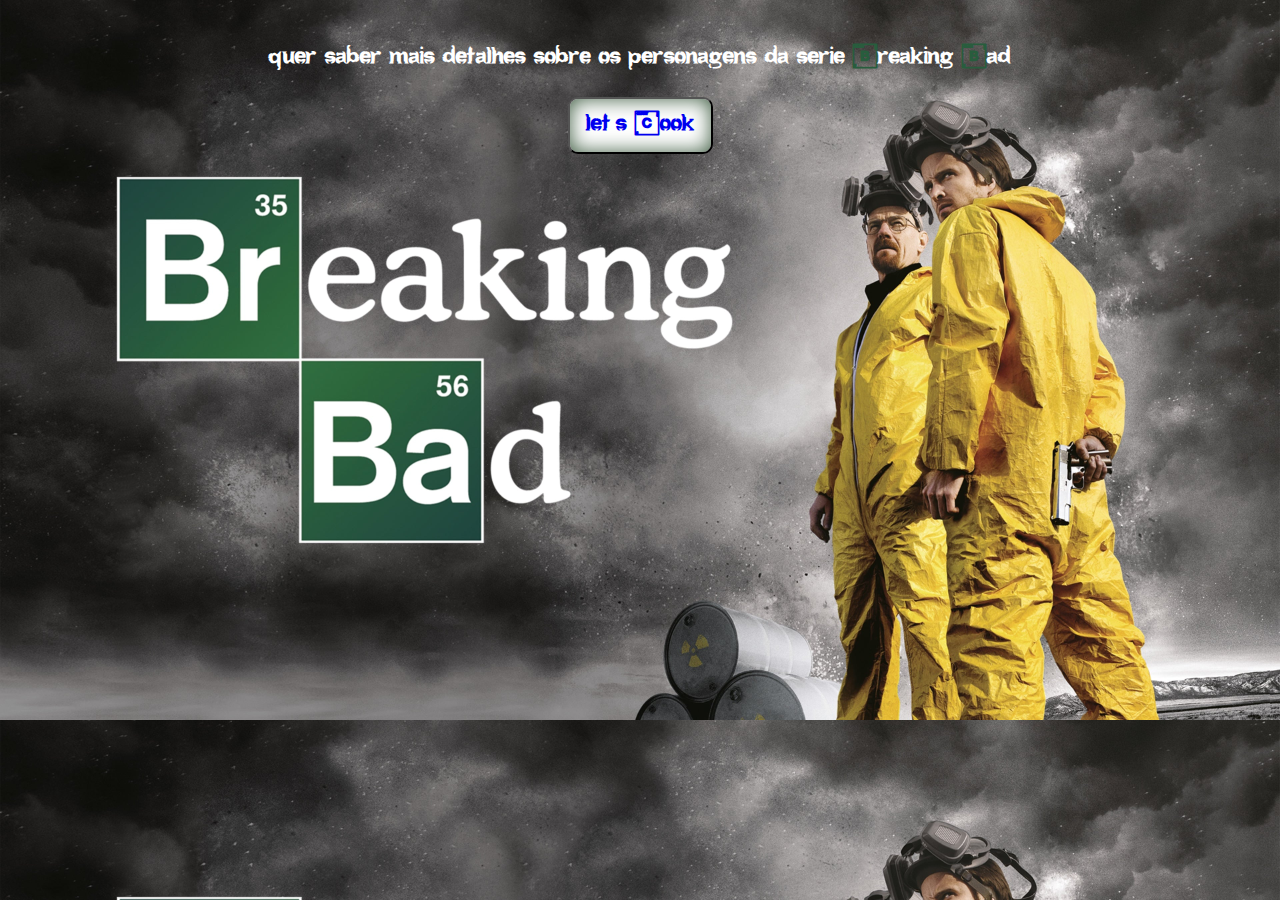
==== index.html @ b4e7503c "Home pagina breaking bad cards" ====
<!DOCTYPE html>
<html lang="pt-br">
  <head>
    <meta charset="UTF-8" />
    <meta http-equiv="X-UA-Compatible" content="IE=edge" />
    <meta name="viewport" content="width=device-width, initial-scale=1.0" />
    <title>Home Breaking Bad</title>
    <link rel="stylesheet" href="./css/style.css" />
  </head>
  <body>
    <header class="header">
      <div class="fraseHome">
        <h1>
          quer saber mais detalhes sobre os personagens da serie
          <span>B</span>reaking <span>B</span>ad
        </h1>
      </div>
      <button class="btHome">
        <a href="./"> let's Cook </a>
      </button>

      <div id="root"></div>
      <script src="main.js" type="module"></script>
    </header>
  </body>
</html>
---- css/style.css ----
@font-face {
  font-family: "Breaking-Bad";
  src: url(../fonts/Heart\ Breaking\ Bad.woff2);
}

:root {
  --black: #000000;
  --white: #ffffff;
  --p-1: #1a301d;
  --p-2: #3a593d;
  --p-3: #77a76e;
  --p-4: #527d44;
  --p-5: #285d3d;
  --s-1: #4a1f12;
  --s-2: #813d2b;
  --s-3: #9f553e;
  --s-4: #936e33;
  --s-5: #dfd0b0;
  --s-6: #c5d5e5;
  --s-7: #769d9d;
  --s-8: #142327;
}

body,
h1 {
  margin: 0px;
  padding: 0px;
}
a {
  list-style: none;
  text-decoration: none;
}

body {
  color: var(--white);
  background-image: url("/assets/bg-home-img-breaking-bad-3.jpg");
  background-size: cover;
  /* background-repeat: no-repeat; */
}

* {
  box-sizing: border-box;
}

.header {
  display: flex;
  flex-direction: column;
  align-items: center;
  max-width: 1200px;
  padding: 40px 20px;
  margin: 0 auto;
  gap: 20px;
}

.fraseHome h1 {
  font-family: "Breaking-Bad", sans-serif;
}
.fraseHome h1 span {
  color: var(--p-5);
}

a:visited {
  color: var(--p-2);
}

.btHome {
  font-family: "Breaking-Bad", Arial, Helvetica, sans-serif;
  display: inline-block;
  padding: 0.5rem 1rem;
  background: var(--white);
  width: fit-content;
  border-radius: 10px;
  color: var(--p-1);
  cursor: pointer;
  box-shadow: inset 0 0 20px var(--p-2);
  font-weight: bold;
  font-size: 2rem;
  /* font: 900 5rem, sans-serif; */
}
.btHome:hover {
  border: 2px solid var(--white);
  background-color: transparent;
  color: var(--white);
}
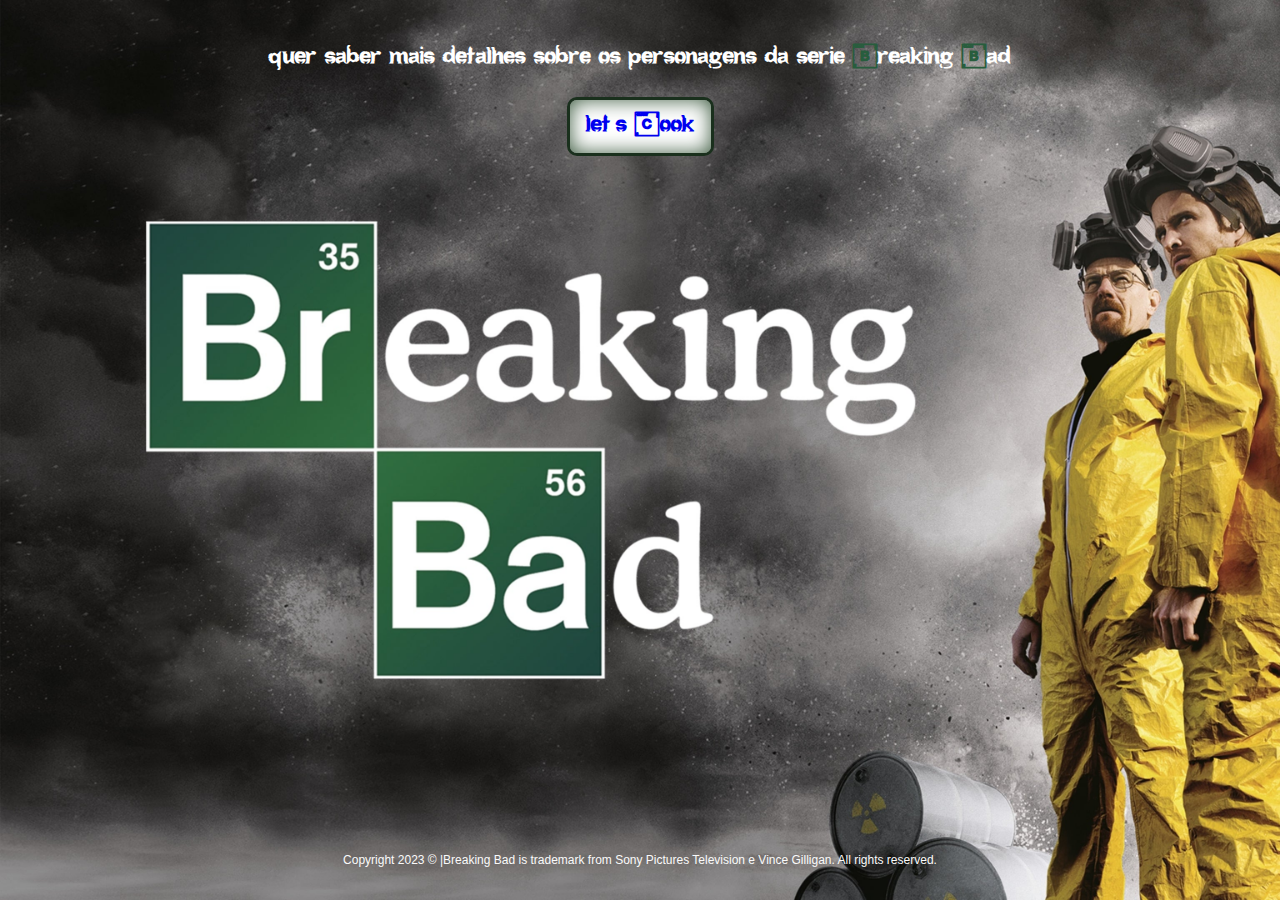
==== commit dd40a4f1: "atualizacoes na home do site" ====
--- a/index.html
+++ b/index.html
@@ -22,5 +22,12 @@
       <div id="root"></div>
       <script src="main.js" type="module"></script>
     </header>
+    <main></main>
+    <footer class="footer">
+      <p>
+        Copyright 2023 © |Breaking Bad is trademark from Sony Pictures
+        Television e Vince Gilligan. All rights reserved.
+      </p>
+    </footer>
   </body>
 </html>
--- a/css/style.css
+++ b/css/style.css
@@ -35,8 +35,19 @@
   color: var(--white);
   background-image: url("/assets/bg-home-img-breaking-bad-3.jpg");
   background-size: cover;
+  height: 100vh;
+  display: flex;
+  flex-direction: column;
+  justify-content: space-between;
   /* background-repeat: no-repeat; */
 }
+
+/* width: 1700px;
+    height: 760px;
+    display: flex;
+    flex-direction: column;
+    justify-content: space-between;
+} */
 
 * {
   box-sizing: border-box;
@@ -75,10 +86,25 @@
   box-shadow: inset 0 0 20px var(--p-2);
   font-weight: bold;
   font-size: 2rem;
+  border: 3px solid var(--p-1);
   /* font: 900 5rem, sans-serif; */
 }
 .btHome:hover {
-  border: 2px solid var(--white);
-  background-color: transparent;
+  transition: 1s ease-out;
+  /* border: 3px solid var(--white);   */
   color: var(--white);
+  font-weight: bold;
+  box-shadow: 0px 0px 20px var(--p-2);
 }
+footer {
+  width: 100%;
+  height: 80px;
+  font-size: 12px;
+  display: flex;
+  flex-wrap: wrap;
+  justify-content: center;
+  align-items: center;
+  font-family: Verdana, Geneva, Tahoma, sans-serif;
+  color: #fafafa;
+  padding: 20px;
+}
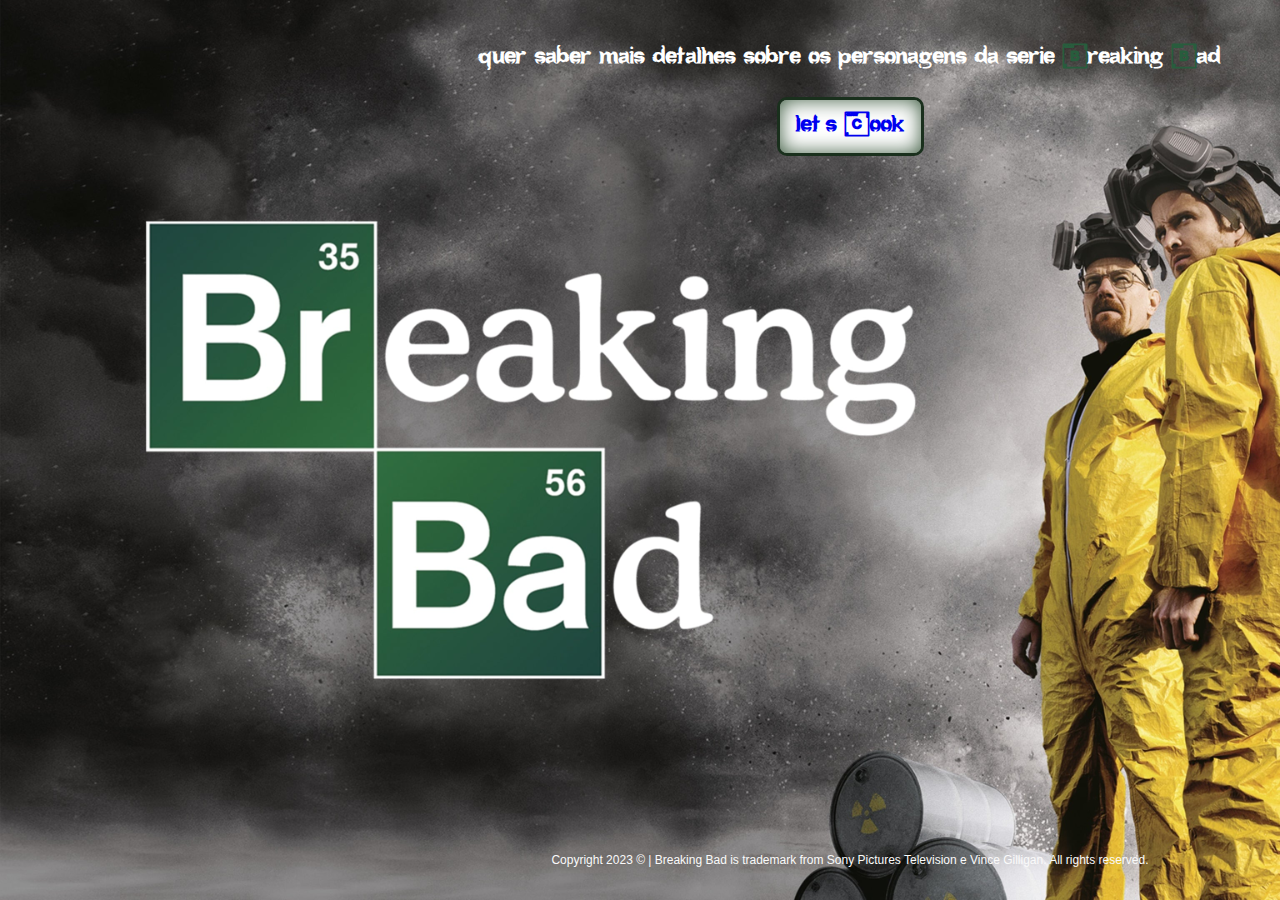
==== commit 068b510d: "criacao da pagina 'cards.html' e 'cards.css'" ====
--- a/index.html
+++ b/index.html
@@ -16,7 +16,7 @@
         </h1>
       </div>
       <button class="btHome">
-        <a href="./"> let's Cook </a>
+        <a href="cards.html"> let's Cook </a>
       </button>
 
       <div id="root"></div>
@@ -25,7 +25,7 @@
     <main></main>
     <footer class="footer">
       <p>
-        Copyright 2023 © |Breaking Bad is trademark from Sony Pictures
+        Copyright 2023 © | Breaking Bad is trademark from Sony Pictures
         Television e Vince Gilligan. All rights reserved.
       </p>
     </footer>
--- a/css/style.css
+++ b/css/style.css
@@ -32,6 +32,7 @@
 }
 
 body {
+  width: 1700px;
   color: var(--white);
   background-image: url("/assets/bg-home-img-breaking-bad-3.jpg");
   background-size: cover;
@@ -41,13 +42,6 @@
   justify-content: space-between;
   /* background-repeat: no-repeat; */
 }
-
-/* width: 1700px;
-    height: 760px;
-    display: flex;
-    flex-direction: column;
-    justify-content: space-between;
-} */
 
 * {
   box-sizing: border-box;
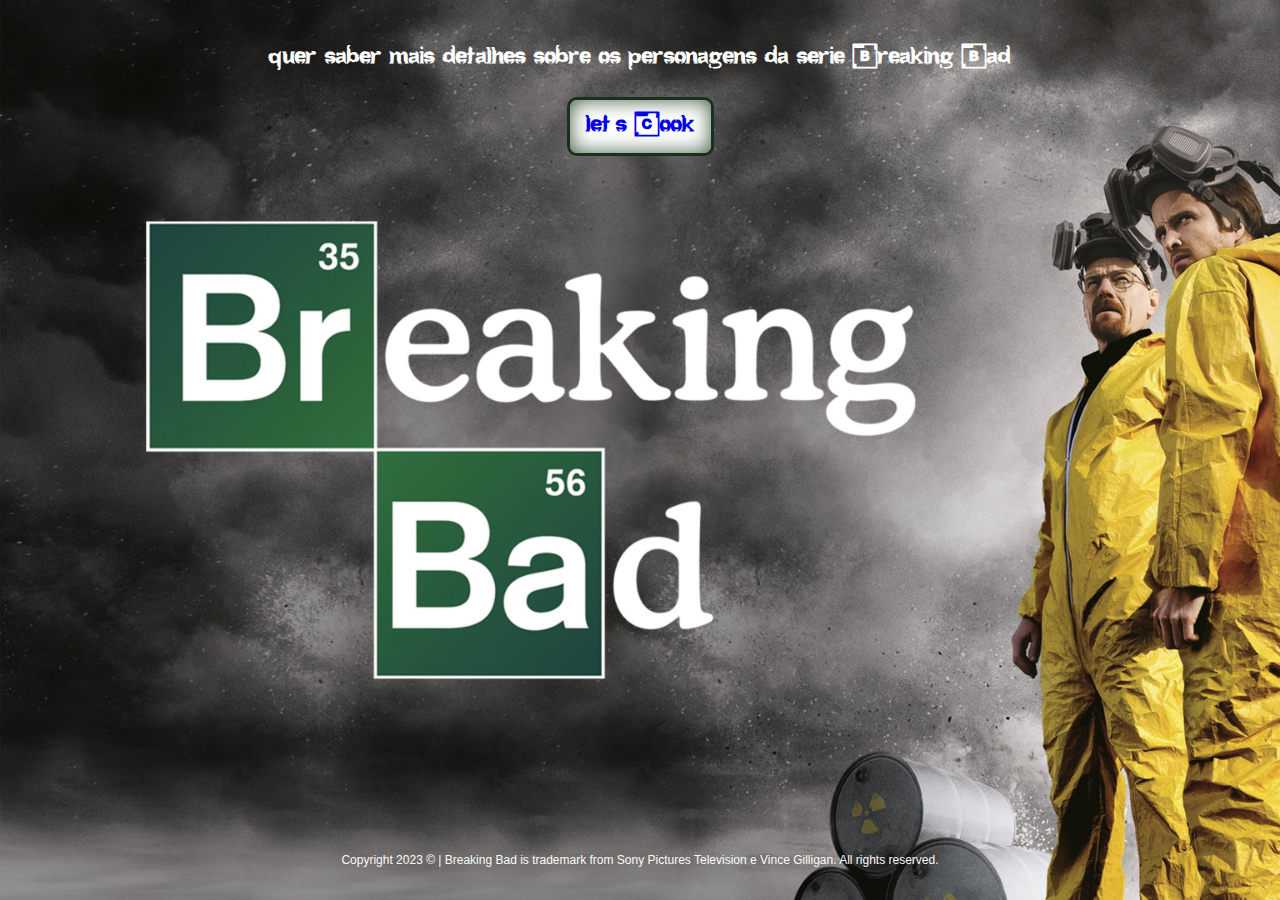
==== commit 856f7c91: "ajustes no css dos cards" ====
--- a/index.html
+++ b/index.html
@@ -1,33 +1,35 @@
 <!DOCTYPE html>
 <html lang="pt-br">
-  <head>
-    <meta charset="UTF-8" />
-    <meta http-equiv="X-UA-Compatible" content="IE=edge" />
-    <meta name="viewport" content="width=device-width, initial-scale=1.0" />
-    <title>Home Breaking Bad</title>
-    <link rel="stylesheet" href="./css/style.css" />
-  </head>
-  <body>
-    <header class="header">
-      <div class="fraseHome">
-        <h1>
-          quer saber mais detalhes sobre os personagens da serie
-          <span>B</span>reaking <span>B</span>ad
-        </h1>
-      </div>
-      <button class="btHome">
-        <a href="cards.html"> let's Cook </a>
-      </button>
 
-      <div id="root"></div>
-      <script src="main.js" type="module"></script>
-    </header>
-    <main></main>
-    <footer class="footer">
-      <p>
-        Copyright 2023 © | Breaking Bad is trademark from Sony Pictures
-        Television e Vince Gilligan. All rights reserved.
-      </p>
-    </footer>
-  </body>
-</html>
+<head>
+  <meta charset="UTF-8" />
+  <meta http-equiv="X-UA-Compatible" content="IE=edge" />
+  <meta name="viewport" content="width=device-width, initial-scale=1.0" />
+  <title>Home Breaking Bad</title>
+  <link rel="stylesheet" href="./css/style.css" />
+</head>
+
+<body>
+  <header class="header">
+    <div class="fraseHome">
+      <h1>
+        quer saber mais detalhes sobre os personagens da serie
+        <span>Breaking Bad</span>
+      </h1>
+    </div>
+    <button class="btHome">
+      <a href="cards.html"> let's Cook </a>
+    </button>
+
+    <div id="root"></div>
+    <script src="main.js" type="module"></script>
+  </header>
+  <footer class="footer">
+    <p>
+      Copyright 2023 © | Breaking Bad is trademark from Sony Pictures
+      Television e Vince Gilligan. All rights reserved.
+    </p>
+  </footer>
+</body>
+
+</html>--- a/css/style.css
+++ b/css/style.css
@@ -1,104 +1,112 @@
 @font-face {
-  font-family: "Breaking-Bad";
-  src: url(../fonts/Heart\ Breaking\ Bad.woff2);
+    font-family: "Breaking-Bad";
+    src: url(../fonts/Heart\ Breaking\ Bad.woff2);
 }
 
 :root {
-  --black: #000000;
-  --white: #ffffff;
-  --p-1: #1a301d;
-  --p-2: #3a593d;
-  --p-3: #77a76e;
-  --p-4: #527d44;
-  --p-5: #285d3d;
-  --s-1: #4a1f12;
-  --s-2: #813d2b;
-  --s-3: #9f553e;
-  --s-4: #936e33;
-  --s-5: #dfd0b0;
-  --s-6: #c5d5e5;
-  --s-7: #769d9d;
-  --s-8: #142327;
+    --black: #000000;
+    --white: #ffffff;
+    --p-1: #1a301d;
+    --p-2: #3a593d;
+    --p-3: #77a76e;
+    --p-4: #527d44;
+    --p-5: #285d3d;
+    --s-1: #4a1f12;
+    --s-2: #813d2b;
+    --s-3: #9f553e;
+    --s-4: #936e33;
+    --s-5: #dfd0b0;
+    --s-6: #c5d5e5;
+    --s-7: #769d9d;
+    --s-8: #142327;
 }
 
 body,
 h1 {
-  margin: 0px;
-  padding: 0px;
+    margin: 0px;
+    padding: 0px;
 }
+
+img {
+    max-width: 100%;
+}
+
 a {
-  list-style: none;
-  text-decoration: none;
+    list-style: none;
+    text-decoration: none;
 }
 
 body {
-  width: 1700px;
-  color: var(--white);
-  background-image: url("/assets/bg-home-img-breaking-bad-3.jpg");
-  background-size: cover;
-  height: 100vh;
-  display: flex;
-  flex-direction: column;
-  justify-content: space-between;
-  /* background-repeat: no-repeat; */
+    width: 1200px;
+    color: var(--white);
+    background-image: url("/assets/bg-home-img-breaking-bad-3.jpg");
+    background-size: cover;
+    /* background-repeat: no-repeat; */
+    height: 100vh;
+    display: flex;
+    flex-direction: column;
+    justify-content: space-between;
+    margin: 0 auto;
 }
 
 * {
-  box-sizing: border-box;
+    box-sizing: border-box;
 }
 
 .header {
-  display: flex;
-  flex-direction: column;
-  align-items: center;
-  max-width: 1200px;
-  padding: 40px 20px;
-  margin: 0 auto;
-  gap: 20px;
+    display: flex;
+    flex-direction: column;
+    align-items: center;
+    max-width: 1200px;
+    padding: 40px 20px;
+    gap: 20px;
 }
 
 .fraseHome h1 {
-  font-family: "Breaking-Bad", sans-serif;
-}
-.fraseHome h1 span {
-  color: var(--p-5);
+    font-family: "Breaking-Bad", sans-serif;
 }
 
+/* .fraseHome h1 span {
+    color: var(--s-1);
+} */
+
 a:visited {
-  color: var(--p-2);
+    color: var(--p-2);
 }
 
 .btHome {
-  font-family: "Breaking-Bad", Arial, Helvetica, sans-serif;
-  display: inline-block;
-  padding: 0.5rem 1rem;
-  background: var(--white);
-  width: fit-content;
-  border-radius: 10px;
-  color: var(--p-1);
-  cursor: pointer;
-  box-shadow: inset 0 0 20px var(--p-2);
-  font-weight: bold;
-  font-size: 2rem;
-  border: 3px solid var(--p-1);
-  /* font: 900 5rem, sans-serif; */
+    font-family: "Breaking-Bad", Arial, Helvetica, sans-serif;
+    display: inline-block;
+    padding: 0.5rem 1rem;
+    background: var(--white);
+    width: fit-content;
+    border-radius: 10px;
+    color: var(--p-1);
+    cursor: pointer;
+    box-shadow: inset 0 0 20px var(--p-2);
+    font-weight: bold;
+    font-size: 2rem;
+    border: 3px solid var(--p-1);
+    /* font: 900 5rem, sans-serif; */
 }
+
 .btHome:hover {
-  transition: 1s ease-out;
-  /* border: 3px solid var(--white);   */
-  color: var(--white);
-  font-weight: bold;
-  box-shadow: 0px 0px 20px var(--p-2);
+    transition: 1s ease-out;
+    border: 3px solid var(--white);
+    color: var(--white);
+    font-weight: bold;
+    box-shadow: 0px 0px 20px var(--p-2);
 }
+
 footer {
-  width: 100%;
-  height: 80px;
-  font-size: 12px;
-  display: flex;
-  flex-wrap: wrap;
-  justify-content: center;
-  align-items: center;
-  font-family: Verdana, Geneva, Tahoma, sans-serif;
-  color: #fafafa;
-  padding: 20px;
-}
+    width: 100%;
+    height: 80px;
+    font-size: 12px;
+    display: flex;
+    flex-wrap: wrap;
+    justify-content: center;
+    align-items: center;
+    font-family: Verdana, Geneva, Tahoma, sans-serif;
+    color: #fafafa;
+    padding: 20px;
+}